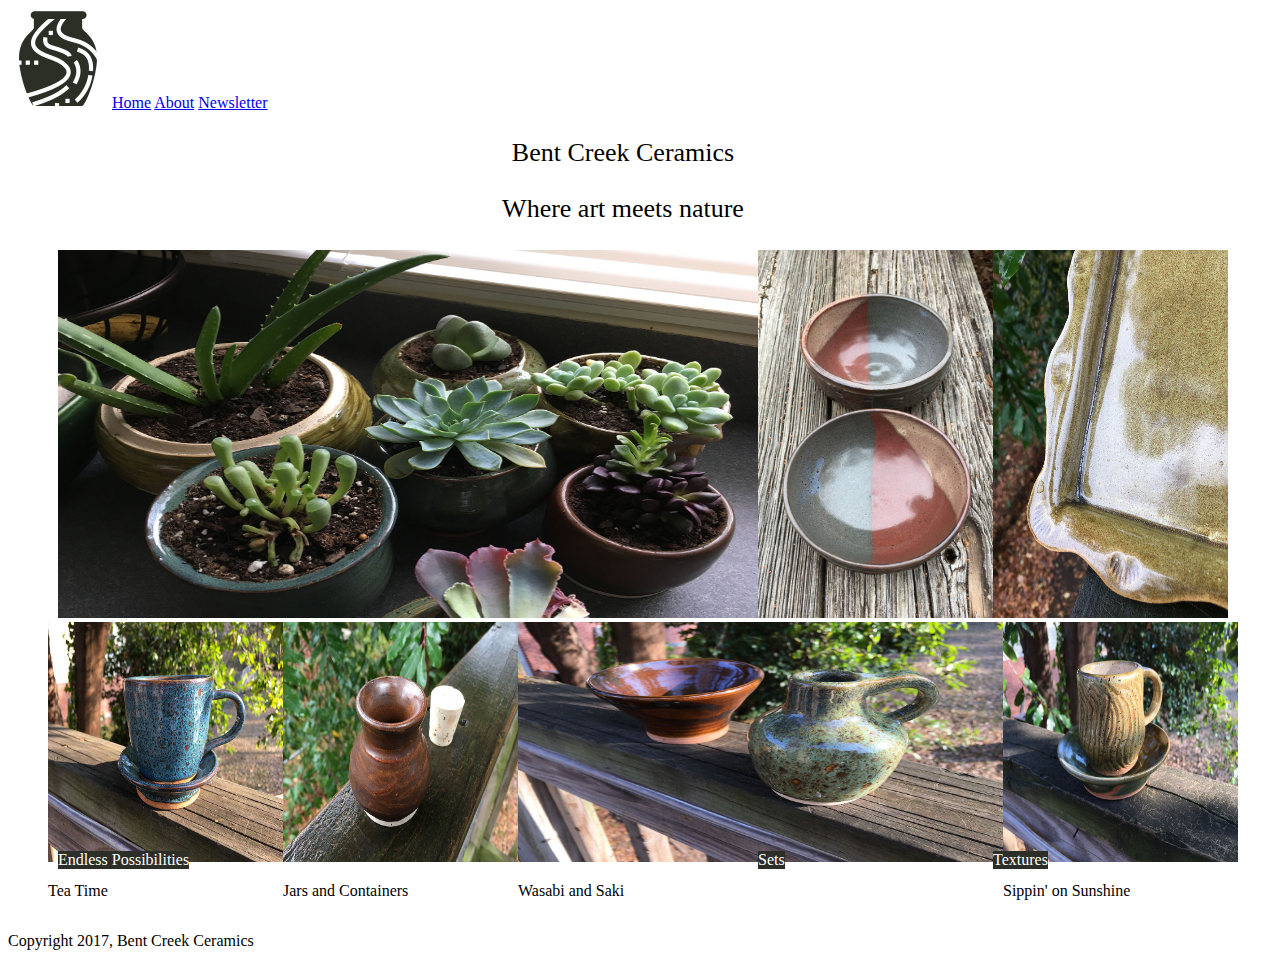
==== index.html @ e9375873 "initial commit" ====
<!DOCTYPE html>
<html>

<head>
  <meta charset="utf-8">

  <title>Bent Creek Ceramics</title>

  <link href="https://fonts.googleapis.com/css?family=Merriweather:300,300i,400,400i,700|Roboto:300,300i,400,400i" rel="stylesheet">
  <link rel="stylesheet" href="https://necolas.github.io/normalize.css/7.0.0/normalize.css">
  <link rel="stylesheet" href="styles.css">
</head>

<!-- page content start -->

<body>
  <div class="page_content">

    <header class="site_header">
      <nav id="main_navigation">
        <a id="logo"><img src="images/bent-creek-logo.png" alt="Bent Creek logo"></a>
        <a href="index.html">Home</a>
        <a href="about.html">About</a>
        <a href="newsletter.html">Newsletter</a>
      </nav>
    </header>

    <section>

      <div class="title">
        <p>Bent Creek Ceramics</p>
        <p>Where art meets nature</p>
      </div>


      <ul class="product-images" style="list-style: none">

        <li id="product-1">
          <img id="prod1" src="images/product-1.jpg" alt="succulents">
          <p class="first_row">Endless Possibilities</p>
        </li>

        <li id="product-2">
          <img id="prod2" src="images/product-2.jpg" alt="bowls">
          <p class="first_row">Sets</p>
        </li>

        <li id="product-3">
          <img id="prod3" src="images/product-3.jpg" alt="dish">
          <p class="first_row">Textures</p>
        </li>

        <li id="product-4">
          <img id="prod4" src="images/product-4.jpg" alt="blue mug">
          <p class="second_row">Tea Time</p>
        </li>

        <li id="product-5">
          <img id="prod5" src="images/product-5.jpg" alt="vase">
          <p class="second_row">Jars and Containers</p>
        </li>

        <li id="product-6">
          <img id="prod6" src="images/product-6.jpg" alt="jug and bowl">
          <p class="second_row">Wasabi and Saki</p>
        </li>

        <li id="product-7">
          <img id="prod7" src="images/product-7.jpg" alt="tan mug">
          <p class="second_row">Sippin' on Sunshine</p>
        </li>

      </ul>

    </section>
  </div>
  <!-- page content end -->

  <footer>Copyright 2017, Bent Creek Ceramics</footer>

</body>

</html>
---- styles.css ----
/*Background: #F2F1E8
Text: #131511
Inline Link: #968772
Inline Link (Hover): #967343
Navigation Background: #FFFFFF
Navigation Text: #2B2F26
Navigation Text (Hover): #CD5D67
Navigation Text (Active) #968772
Button Background: #968772
Button Background (Hover): #967343
Button Text: #F2F1E8
Button Text (Hover): #FFFFFF
Input Border Bottom: #968772
Input Border Bottom (Focus): #967343
*/

body{
  /*width: 1280px;*/
  /*background-color: black;*/
}

.title{
  text-align: center;
  display: block;
  /*margin: auto;*/
  font-size: 26px;
  /*padding-left: 15%;*/
  /*background-color: black;*/
}

body > section > div > p:nth-child(2){
  font-size: 24px;
}


header {


}

.page_content{
  width: 1230px;


}

.product-images{
  display: flex;
  flex-wrap: wrap;
  justify-content: center;
}

#prod1{
  height: 368px;
  width:  700px;
}
#prod2{
  height: 368px;
  width:  235px;
}
#prod3{
  height: 368px;
  width:  235px;
}
#prod4{
  height: 240px;
  width:  235px;
}
#prod5{
  height: 240px;
  width:  235px;
}
#prod6{
  height: 240px;
  width:  485px;
}
#prod7{
  height: 240px;
  width:  235px;

}
.first_row{
  position: absolute;
  bottom: 15px;
  color: #fff;
  background-color: #2C2F27;
  margin-top: 15px;

}
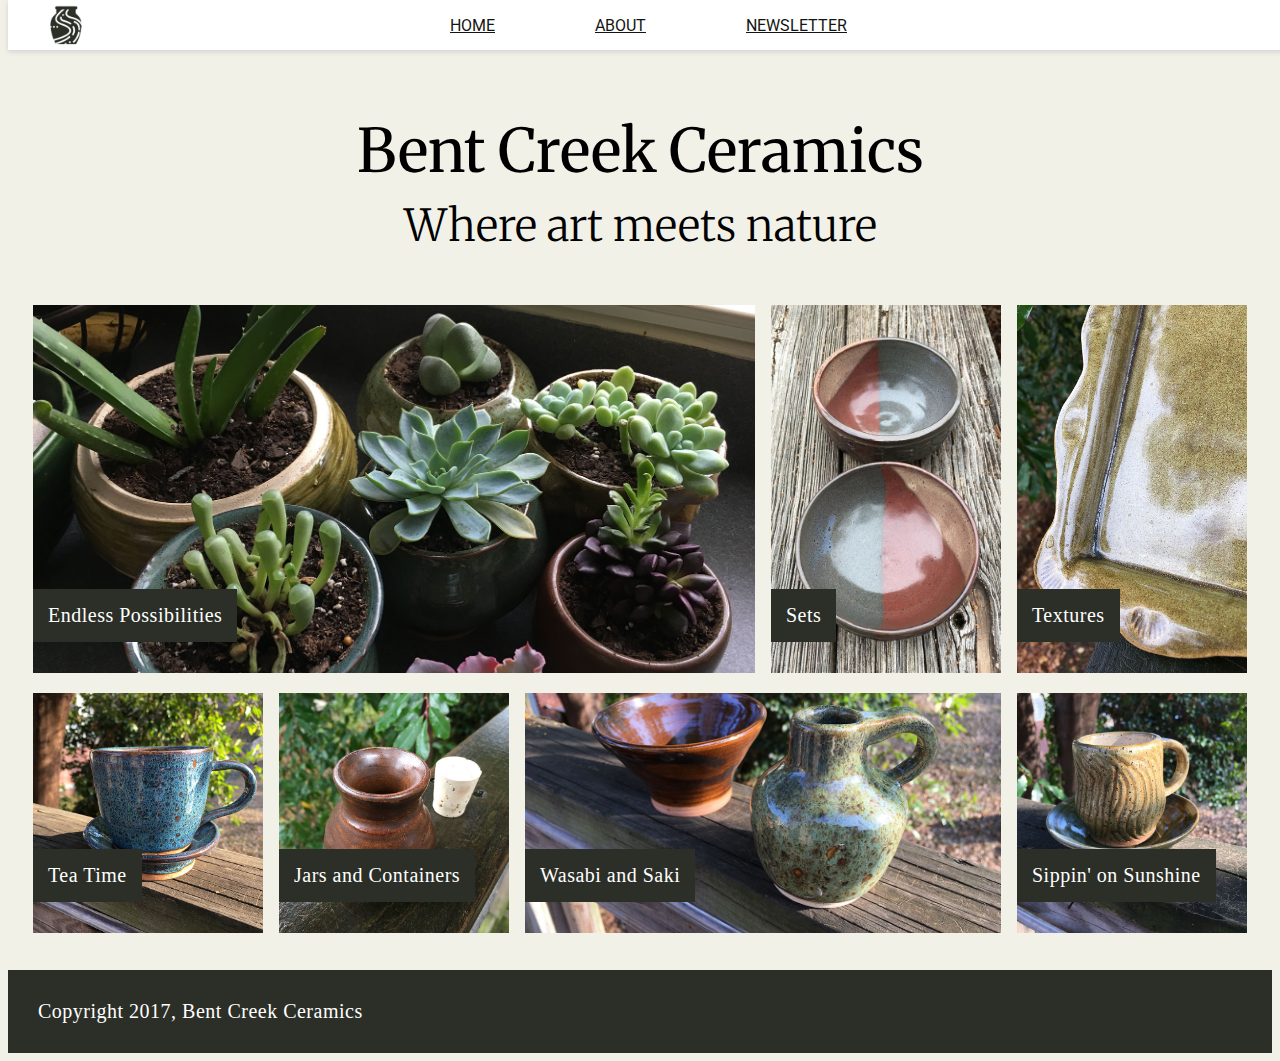
==== commit 5459ce50: "finished home page" ====
--- a/index.html
+++ b/index.html
@@ -14,66 +14,73 @@
 <!-- page content start -->
 
 <body>
-  <div class="page_content">
 
-    <header class="site_header">
-      <nav id="main_navigation">
-        <a id="logo"><img src="images/bent-creek-logo.png" alt="Bent Creek logo"></a>
+  <header class="site_header">
+
+    <div class="nav-bar">
+
+      <!-- <div class="img-logo"> -->
+      <a><img class="img-logo" src="images/bent-creek-logo.png" alt="Bent Creek logo"></a>
+      <!-- </div> -->
+
+
+      <nav class="main_navigation">
         <a href="index.html">Home</a>
         <a href="about.html">About</a>
         <a href="newsletter.html">Newsletter</a>
       </nav>
-    </header>
+    </div>
 
-    <section>
+  </header>
+  <main class="page_content">
 
+
+    <div class="page">
       <div class="title">
         <p>Bent Creek Ceramics</p>
         <p>Where art meets nature</p>
       </div>
 
-
       <ul class="product-images" style="list-style: none">
 
-        <li id="product-1">
+        <li id="product-1" class="prod">
           <img id="prod1" src="images/product-1.jpg" alt="succulents">
-          <p class="first_row">Endless Possibilities</p>
+          <p class="image_tag">Endless Possibilities</p>
         </li>
 
-        <li id="product-2">
+        <li id="product-2" class="prod">
           <img id="prod2" src="images/product-2.jpg" alt="bowls">
-          <p class="first_row">Sets</p>
+          <p class="image_tag">Sets</p>
         </li>
 
-        <li id="product-3">
+        <li id="product-3" class="prod">
           <img id="prod3" src="images/product-3.jpg" alt="dish">
-          <p class="first_row">Textures</p>
+          <p class="image_tag">Textures</p>
         </li>
 
-        <li id="product-4">
+        <li id="product-4" class="prod">
           <img id="prod4" src="images/product-4.jpg" alt="blue mug">
-          <p class="second_row">Tea Time</p>
+          <p class="image_tag">Tea Time</p>
         </li>
 
-        <li id="product-5">
+        <li id="product-5" class="prod">
           <img id="prod5" src="images/product-5.jpg" alt="vase">
-          <p class="second_row">Jars and Containers</p>
+          <p class="image_tag">Jars and Containers</p>
         </li>
 
-        <li id="product-6">
+        <li id="product-6" class="prod">
           <img id="prod6" src="images/product-6.jpg" alt="jug and bowl">
-          <p class="second_row">Wasabi and Saki</p>
+          <p class="image_tag">Wasabi and Saki</p>
         </li>
 
-        <li id="product-7">
+        <li id="product-7" class="prod">
           <img id="prod7" src="images/product-7.jpg" alt="tan mug">
-          <p class="second_row">Sippin' on Sunshine</p>
+          <p class="image_tag">Sippin' on Sunshine</p>
         </li>
 
       </ul>
-
-    </section>
-  </div>
+    </div>
+  </main>
   <!-- page content end -->
 
   <footer>Copyright 2017, Bent Creek Ceramics</footer>
--- a/styles.css
+++ b/styles.css
@@ -15,76 +15,265 @@
 Input Border Bottom (Focus): #967343
 */
 
+*{
+  box-sizing: border-box;
+}
+
 body{
+  background-color: #F2F1E8;
   /*width: 1280px;*/
   /*background-color: black;*/
+}
+
+/*body > div.page_content > header > div > img{
+  /* attempting to move logo to left side */
+
+
+
+.img-logo{
+  width: 40px;
+  height: auto;
+  float: left;
+  margin-top: 5px;
+  margin-left: 38px;
+  /*box-shadow: 0 1px 5px #D3D3D3;*/
+  /*justify-content: center;*/
+
+  /*align-items: flex-start;*/
+
 }
 
 .title{
   text-align: center;
   display: block;
   /*margin: auto;*/
-  font-size: 26px;
+  font-size: 60px;
+  font-family: Merriweather, Arial, sans-serif;
+  font-weight: normal;
+  /*font-weight: normal;*/
   /*padding-left: 15%;*/
   /*background-color: black;*/
 }
 
-body > section > div > p:nth-child(2){
-  font-size: 24px;
-}
-
-
-header {
-
-
-}
-
-.page_content{
-  width: 1230px;
-
-
-}
+body > main > div > div:first-child{
+  margin-top: 80px;
+}
+
+
+body > main > div > div > p:nth-child(2){
+  font-size: 44px;
+  font-weight: lighter;
+  margin-top: -50px;
+  color:
+}
+
+/*header a{
+  /*float: left;*/
+  /*display: inline;*/
+
+.site_header{
+  /*display: flex;*/
+  align-items: center;
+  width: 100%;
+  /*justify-content: center;*/
+  background-color: #FFFFFF;
+  position: fixed;
+  top: 0;
+  z-index: 9999;
+  /*text-align: center;
+  align-self: center;*/
+
+}
+.main_navigation{
+  display: flex;
+  justify-content: center;
+  height: 50px;
+  padding-left: 23px;
+  /*padding-right: 45px;*/
+  /*box-shadow: 0 1px 5px #D3D3D3;*/
+  /*position:fixed;*/
+  /*top: 0;*/
+  /*width: 100%;*/
+}
+
+.nav-bar{
+  box-shadow: 0 2px 5px #D3D3D3;
+}
+
+/*.main_navigation:after {
+  content: "";
+  clear: both;
+  /*display: block;}*/
+
+
+.main_navigation a{
+  display: flex;
+  color: #131511;
+  font-family: Roboto;
+  text-transform: uppercase;
+  /*padding-left: 55px;*/
+  /*padding-top: 15px;*/
+  vertical-align: middle;
+  /*text-align: center;*/
+  align-self: center;
+  margin-right: 100px;
+  justify-content: center;
+}
+
+.main_navigation a:hover{
+  color: #CD5D67;
+}
+.main_navigation a:active{
+  color: #968772;
+}
+
+  /*NAV BAR*/
+
+.page_content {
+  /*width: 1230px;*/
+  /*display: flex;*/
+  /*margin: 0 auto;*/
+  padding: 25px;
+  /*max-width: 1280px;*/  /******************last change*************/
+  /*justify-content: space-between;*/
+  /*flex-wrap: wrap;*/
+
+
+  /*align-items: center;*/
+
+
+}
+/*.page{
+  padding-right: 25px;
+  padding-left: 25px;
+}*/
 
 .product-images{
   display: flex;
   flex-wrap: wrap;
-  justify-content: center;
+  /*justify-content: center;*/
+  padding: 0px;
+  /*padding-right: 25px;*/
+  /*padding-left: 25px;*/
+  /*justify-content: space-between;*/
+
+  margin: 0 -8px;
+
+  /*padding: 10px;*/
+}
+
+.prod {
+  position: relative;
+  margin: 8px;
+  /*justify-content: space-between;*/
 }
 
 #prod1{
   height: 368px;
-  width:  700px;
-}
+  width: 100%;
+  /*flex: 1 1 55%;*/
+  /*width:  732px;*/
+  object-fit: cover;
+  /*margin-bottom: 5px;*/
+}
+
+#product-1{
+  flex: 1 1 55%;
+}
+
+
 #prod2{
   height: 368px;
-  width:  235px;
-}
+  /*width:  235px;*/
+  object-fit: cover;
+  width: 100%;
+}
+#product-2{
+  flex: 1 1 15%;
+}
+
 #prod3{
   height: 368px;
-  width:  235px;
-}
+  /*width:  235px;*/
+  object-fit: cover;
+  width: 100%;
+}
+
+#product-3{
+  flex: 1 1 15%;
+}
+
+
 #prod4{
   height: 240px;
-  width:  235px;
-}
+  width:  100%;
+  object-fit: cover;
+}
+
+#product-4{
+  flex: 1 1 15%;
+}
+
 #prod5{
   height: 240px;
-  width:  235px;
-}
+  width:  100%;
+  object-fit: cover;
+}
+#product-5{
+  flex: 1 1 15%;
+}
+
 #prod6{
   height: 240px;
-  width:  485px;
-}
+  width:  100%;
+  object-fit: cover;
+}
+#product-6{
+  flex: 1 1 35%;
+}
+
 #prod7{
   height: 240px;
-  width:  235px;
-
-}
-.first_row{
+  width:  100%;
+  object-fit: cover;
+}
+#product-7{
+  flex: 1 1 15%;
+}
+
+
+.image_tag {
+  font-size: 20px;
+  position: absolute;
+  bottom: 15px;
+  color: #fff;
+  background-color: #2C2F27;
+  padding: 15px;
+  letter-spacing: 0.5px;
+}
+
+footer{
+  color: #fff;
+  text-align: left;
+  background-color: #2C2F27;
+  padding: 30px;
+  font-size: 20px;
+  font-family; Merriweather, Arial, sans-serif;
+  letter-spacing: 0.5px;
+}
+
+/*.bottom_row{
   position: absolute;
   bottom: 15px;
   color: #fff;
   background-color: #2C2F27;
   margin-top: 15px;
-
-}
+}*/
+
+/* ABOUT PAGE */
+
+.birdhouse{
+  float: left;
+  height: 160px;
+  width: 120;
+}
